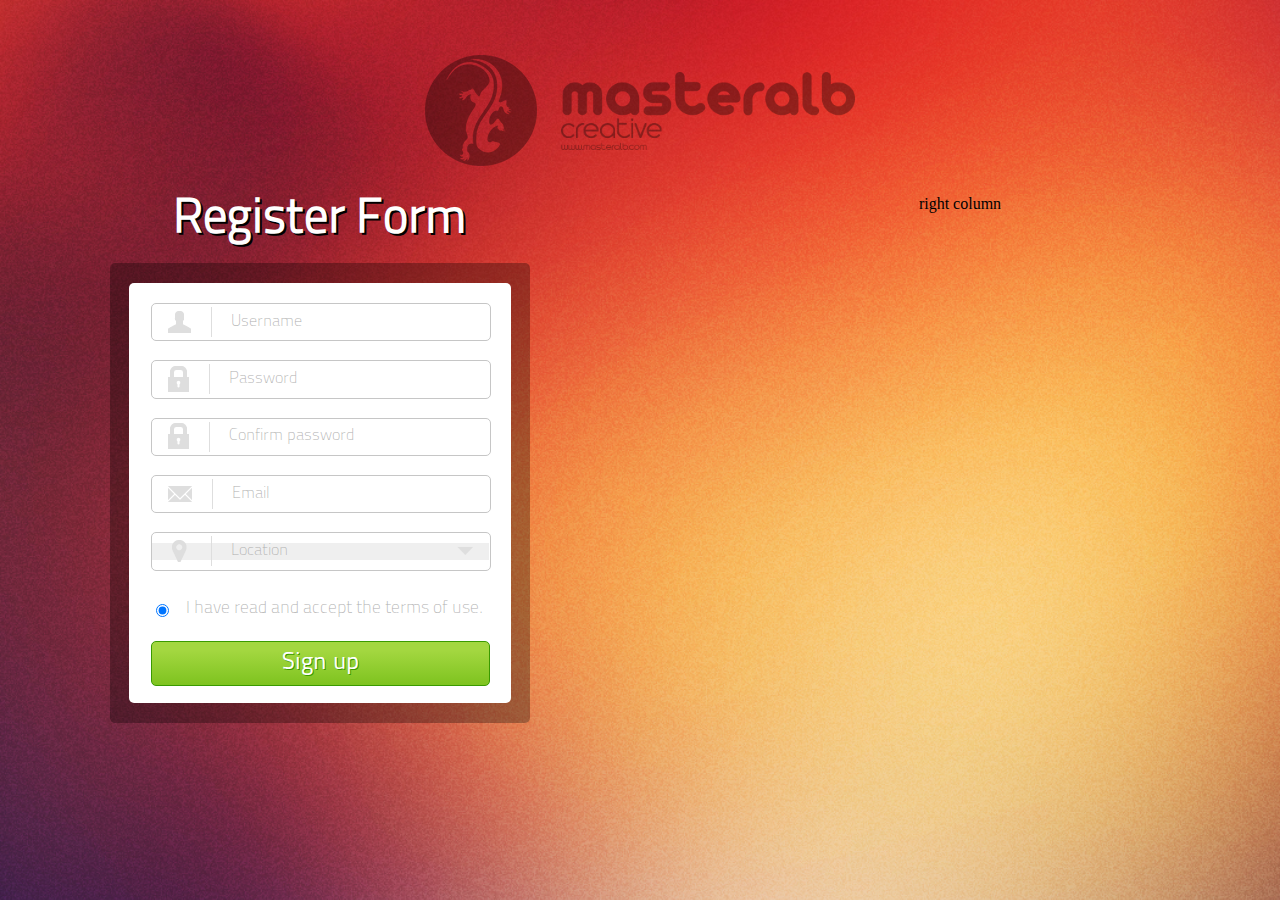
==== challenge01/index.html @ 2006bdfe "I delete unnecessary styles fo btn-green and add html code for terms btn" ====
<!DOCTYPE html>
<html lang="pl">
    <head>
        <meta charset="utf-8">
        <meta http-equiv="X-UA-Compatible" content="IE=edge">
        <title>Weekly Webdev Challenge nr 1</title>
        <meta name="description" content="Weekly Webdev Challenge nr 1">
        <meta name="viewport" content="width=device-width, initial-scale=1">
        <link rel="stylesheet" href="./css/style.css">
    </head>
    <body>
        <div class="wrapper">
            <header class="header">
                <figure>
                    <img class="header__company-logo" src="./img/company-logo.png">
                </figure>
                <figure>
                    <img class="header__company-name" src="./img/company-name.png">
                </figure>
            </header>
            <main class="main">
                <article class="main__content">
                    <div class="main__content__left">
                        <section class="register__form">
                            <header class="form__title register__form__title">
                                <h2>Register Form</h2>
                            </header>
                            <div class="register__form__container">
                                <div class="register__form__container__bg"></div>
                                <form action="" method="get" class="register__form__container__form">
                                    <div class="form__section">
                                        <input class="form__section__input" id="user__name" type="text" name="reg__user__name" required>
                                        <label class="form__section__label" for="user__name">
                                          <img class="form__section__label__icon" src="./img/glyphicons_003_user.png"> 
                                          <span class="form__section__vertical-label"></span> 
                                          <span class="form__section__placeholder">Username</span>
                                        </label>
                                    </div>
                                    <div class="form__section">
                                        <input class="form__section__input" id="reg__user__password" type="password" name="reg__user__password" minlength="8" required>
                                        <label class="form__section__label" for="reg__user__password">
                                          <img class="form__section__label__icon" src="./img/glyphicons_203_lock.png"> 
                                          <span class="form__section__vertical-label"></span> 
                                          <span class="form__section__placeholder">Password</span>
                                        </label>
                                    </div>
                                    <div class="form__section">
                                        <input class="form__section__input" id="reg__confirm__user__password" type="password" name="reg__confirm__user__password" minlength="8" required>
                                        <label class="form__section__label" for="reg__confirm__user__password">
                                          <img class="form__section__label__icon" src="./img/glyphicons_203_lock.png"> 
                                          <span class="form__section__vertical-label"></span> 
                                          <span class="form__section__placeholder">Confirm password</span>
                                        </label>
                                    </div>
                                    <div class="form__section">
                                        <input class="form__section__input" id="reg__email" type="email" name="reg__email">
                                        <label class="form__section__label" for="reg__email">
                                          <img class="form__section__label__icon" src="./img/glyphicons_010_envelope.png"> 
                                          <span class="form__section__vertical-label"></span> 
                                          <span class="form__section__placeholder">Email</span>
                                        </label>
                                    </div>
                                    <div class="form__section form__section__select">
                                        <select id="location-select" class="form__section__input form__section__content__input--select">
                                            <option value=""></option>
                                            <option value="location01">Location 01</option>
                                            <option value="location02">Location 02</option>
                                            <option value="location03">Location 03</option>
                                        </select>
                                        <!-- <input class="form__section__input" id="reg__location" type="password" name="reg__location" minlength="8" required> -->
                                        <label class="form__section__label" for="reg__location">
                                          <img class="form__section__label__icon" src="./img/glyphicons_242_google_maps.png"> 
                                          <span class="form__section__vertical-label"></span> 
                                          <span class="form__section__placeholder">Location</span>
                                        </label>
                                    </div>
                                    <div class="form__section form__section__terms">
                                        <input type="radio" id="terms" name="terms" value="terms"
                                               checked>
                                        <label for="terms">I have read and accept the terms of use.</label>
                                    </div>
                                    <button class="form__btn--green">Sign up</button>
                                </form>
                            </div>
                        </section>
                    </div>
                    <div class="main__content__right">right column</div>
                </article>
            </main>
        </div>
        <script src="./js/script.js" async defer></script>
    </body>
</html>
---- challenge01/css/style.css ----
@font-face {
  font-family: "TitilliumText22L-Regular";
  font-style: normal;
  font-weight: normal;
  src: url("./../font/TitilliumText22L003.woff") format("woff");
}

@font-face {
  font-family: "TitilliumText22L-XBold";
  font-style: normal;
  font-weight: normal;
  src: url("./../font/TitilliumText22L006.woff") format("woff");
}

@font-face {
  font-family: "TitilliumText22L-Thin";
  font-style: normal;
  font-weight: normal;
  src: url("./../font/TitilliumText22L001.woff") format("woff");
}

@font-face {
  font-family: "TitilliumText22L-Light";
  font-style: normal;
  font-weight: normal;
  src: url("./../font/TitilliumText22L002.woff") format("woff");
}

@font-face {
  font-family: "TitilliumText22L-Medium";
  font-style: normal;
  font-weight: normal;
  src: url("./../font/TitilliumText22L004.woff") format("woff");
}

@font-face {
  font-family: "TitilliumText22L-Bold";
  font-style: normal;
  font-weight: normal;
  src: url("./../font/TitilliumText22L005.woff") format("woff");
}

:root {
  --primary-color: #afafaf;
  --secondary-color: #dedede;
  --third-color: #c6c6c6;
}

html,
body,
figure,
header,
h2 {
  margin: 0;
  padding: 0;
}
body {
  background-image: url("../img/background.jpg");
  background-size: cover;
}

.form__btn--green {
  width: 339px;
  height: 48px;
  margin: 14px 0 17px;
  color: #ffffff;
  background: linear-gradient(0deg, rgba(126,195,31,1) 0%, rgba(163,215,64,1) 80%);
  border: 1px solid #3a9a00;
  border-radius: 5px;
  font-family: "TitilliumText22L-Regular";
  font-size: 24px;
  text-shadow: 1px 1px #3a9a00;
  cursor: pointer;
}
.form__section__terms label{
  font-family: "TitilliumText22L-Thin";
  font-size: 17.34px;
  padding-left: 14px;
}
.wrapper {
  box-sizing: border-box;
  width: 100%;
  min-height: 100vh;
}
.header {
  display: flex;
  justify-content: center;
  align-items: center;
  width: 100%;
  padding-top: 55px;
}
.header__company-logo,
.header__company-name {
  opacity: 0.35;
  max-width: 100%;
}
.header__company-logo {
  margin-right: 24px;
  max-height: 111px;
}
.header__company-name {
  max-height: 78px;
}
.main {
  margin-top: 25px;
}
.form__title {
  display: flex;
  justify-content: center;
  font-family: "TitilliumText22L-Light";
  font-size: 32px;
  color: #ffffff;
  text-shadow: 2px 2px #000000;
  margin-bottom: 18px;
}
.register__form__container {
  position: relative;
  display: flex;
  justify-content: center;
  align-items: center;
  box-sizing: border-box;
  width: 420px;
  height: 460px;
}
.register__form__container__bg {
  background-color: #000000;
  width: 100%;
  height: 100%;
  border-radius: 5px;
  opacity: 0.3;
  z-index: 0;
}
.register__form__container__form {
  position: absolute;
  display: flex;
  flex-direction: column;
  justify-content: flex-start;
  align-items: center;
  background-color: #ffffff;
  width: 382px;
  height: 420px;
  border-radius: 5px;
  z-index: 1;
}
.form__section {
  box-sizing: border-box;
  position: relative;
  display: flex;
  align-items: center;
  width: 338px;
  height: 39px;
  border-radius: 5px;
  color: var(--primary-color);
  margin-top: 21px;
}
.form__section__input {
  box-sizing: border-box;
  position: absolute;
  width: 100%;
  height: auto;
  padding-left: 80px;
  border: none;
  outline: none;
}
.form__section__label__icon {
  padding: 8px 20px 9px 16px;
}
.form__section__vertical-label {
  width: 1px;
  height: 30px;
  background-color: var(--secondary-color);
}
.form__section__label {
  width: 100%;
  height: 100%;
  position: absolute;
  display: flex;
  align-items: center;
  border: 1px solid var(--third-color);
  border-radius: 5px;
  pointer-events: none;
  transition-duration: 300ms;
  color: grey;
}
.form__section__placeholder {
  font-size: 16px;
  font-family: "TitilliumText22L-Thin";
  padding-left: 19px;
  color: #afafaf;
  transition-duration: 300ms;
}
.form__section__input:focus
  + .form__section__label
  > .form__section__placeholder {
  opacity: 0;
}
.form__section__input:focus + .form__section__label {
  border: 1px solid #afafaf;
  box-shadow: 0px 0px 5px 2px var(--primary-color);
}
.form__section__content__input--select {
  -webkit-appearance: none;
  -moz-appearance: none;
  appearance: none;
  background-image: url('./../img/location_arrow_down.png');
  background-repeat: no-repeat;
  background-position: 306px center;
  color: var(--primary-color);
  font-size: 16px;
}

@media (min-width: 1024px) {
  .main__content {
    display: flex;
  }
  .main__content__left,
  .main__content__right {
    display: flex;
    justify-content: center;
    width: 50%;
  }
}
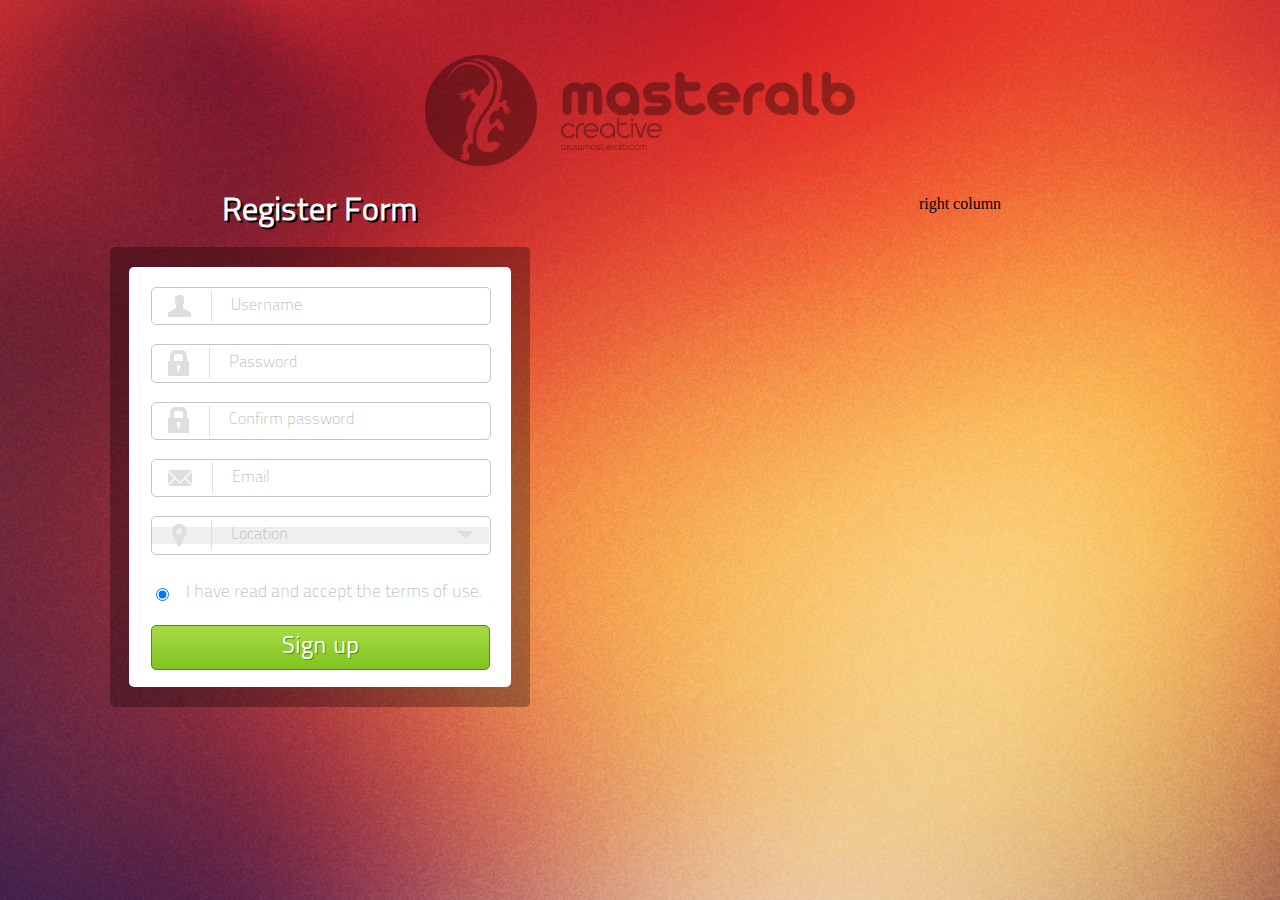
==== commit e2af792c: "Default width of form was added to better display on small screens" ====
--- a/challenge01/index.html
+++ b/challenge01/index.html
@@ -21,7 +21,7 @@
             <main class="main">
                 <article class="main__content">
                     <div class="main__content__left">
-                        <section class="register__form">
+                        <section class="form register__form">
                             <header class="form__title register__form__title">
                                 <h2>Register Form</h2>
                             </header>
--- a/challenge01/css/style.css
+++ b/challenge01/css/style.css
@@ -104,7 +104,10 @@
 .main {
   margin-top: 25px;
 }
-.form__title {
+.form{
+  max-width: 420px;
+}
+.form__title > h2 {
   display: flex;
   justify-content: center;
   font-family: "TitilliumText22L-Light";
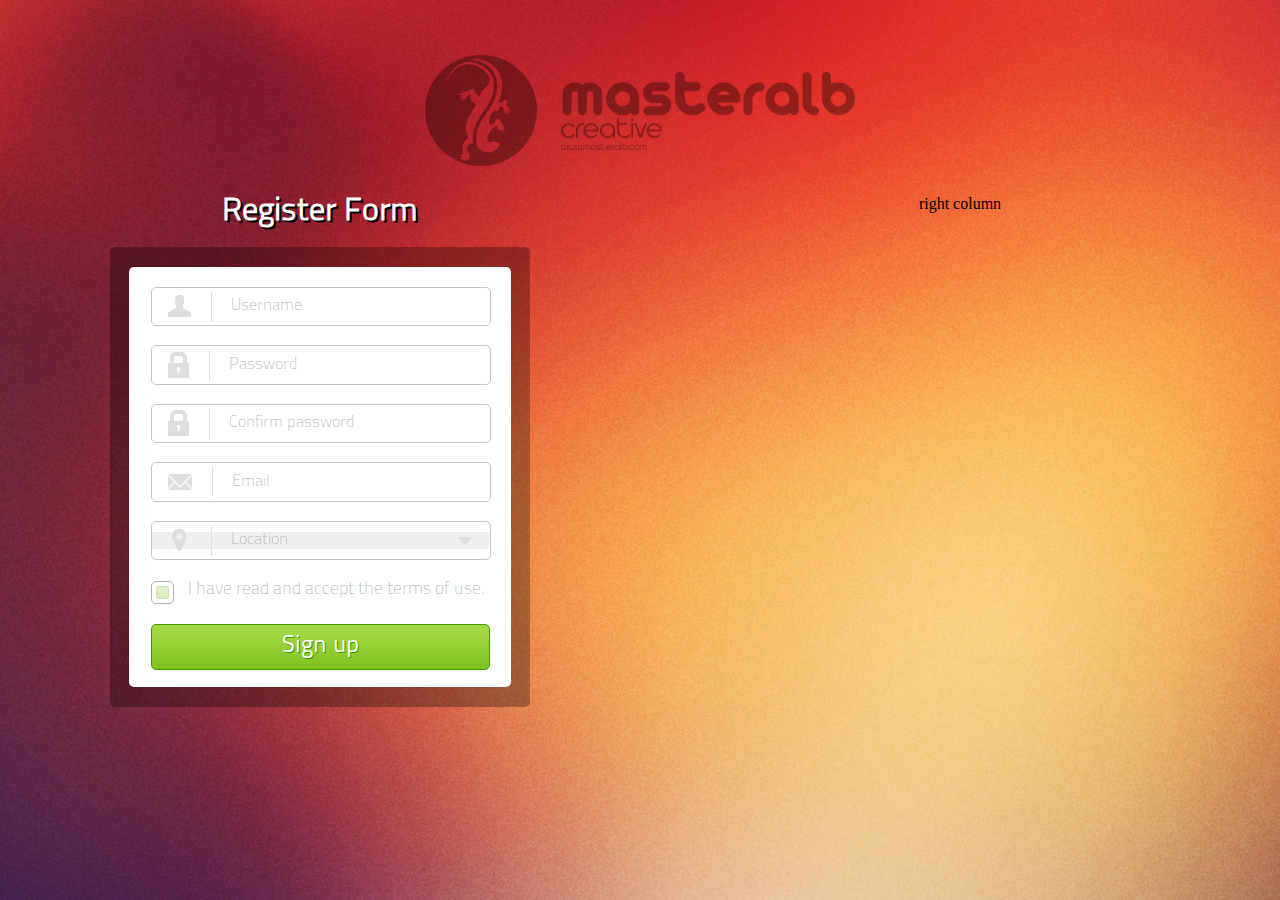
==== commit dfb670f5: "Terms div was properly styled with custom button to check" ====
--- a/challenge01/index.html
+++ b/challenge01/index.html
@@ -75,9 +75,8 @@
                                         </label>
                                     </div>
                                     <div class="form__section form__section__terms">
-                                        <input type="radio" id="terms" name="terms" value="terms"
-                                               checked>
-                                        <label for="terms">I have read and accept the terms of use.</label>
+                                        <input type="checkbox" id="terms" name="terms" value="terms">
+                                        <label for="terms"><span class="border"><span class="thick"></span></span> I have read and accept the terms of use.</label>
                                     </div>
                                     <button class="form__btn--green">Sign up</button>
                                 </form>
--- a/challenge01/css/style.css
+++ b/challenge01/css/style.css
@@ -62,9 +62,13 @@
 .form__btn--green {
   width: 339px;
   height: 48px;
-  margin: 14px 0 17px;
+  margin: 12px 0 17px;
   color: #ffffff;
-  background: linear-gradient(0deg, rgba(126,195,31,1) 0%, rgba(163,215,64,1) 80%);
+  background: linear-gradient(
+    0deg,
+    rgba(126, 195, 31, 1) 0%,
+    rgba(163, 215, 64, 1) 80%
+  );
   border: 1px solid #3a9a00;
   border-radius: 5px;
   font-family: "TitilliumText22L-Regular";
@@ -72,10 +76,46 @@
   text-shadow: 1px 1px #3a9a00;
   cursor: pointer;
 }
-.form__section__terms label{
+.form__section__terms label {
+  position: relative;
   font-family: "TitilliumText22L-Thin";
   font-size: 17.34px;
-  padding-left: 14px;
+}
+input[type="checkbox"] {
+  position: absolute;
+  opacity: 0;
+}
+input[type="checkbox"] + label {
+  position: absolute;
+  display: flex;
+}
+.border {
+  box-sizing: border-box;
+  display: flex;
+  justify-content: center;
+  align-items: center;
+  width: 23px;
+  height: 23px;
+  border: 1px solid var(--primary-color);
+  border-radius: 5px;
+  margin-right: 14px;
+}
+.thick {
+  box-sizing: border-box;
+  width: 13px;
+  height: 13px;
+  background: linear-gradient(
+    0deg,
+    rgba(126, 195, 31, 1) 0%,
+    rgba(163, 215, 64, 1) 80%
+  );
+  border: 1px solid #3a9a00;
+  border-radius: 2.5px;
+  opacity: 0.3;
+  transition-duration: 0.2s;
+}
+input[type="checkbox"]:checked + label > .border > .thick {
+  opacity: 1;
 }
 .wrapper {
   box-sizing: border-box;
@@ -104,7 +144,7 @@
 .main {
   margin-top: 25px;
 }
-.form{
+.form {
   max-width: 420px;
 }
 .form__title > h2 {
@@ -155,6 +195,9 @@
   border-radius: 5px;
   color: var(--primary-color);
   margin-top: 21px;
+}
+.form__section__terms {
+  margin: 15px 0 0;
 }
 .form__section__input {
   box-sizing: border-box;
@@ -205,7 +248,7 @@
   -webkit-appearance: none;
   -moz-appearance: none;
   appearance: none;
-  background-image: url('./../img/location_arrow_down.png');
+  background-image: url("./../img/location_arrow_down.png");
   background-repeat: no-repeat;
   background-position: 306px center;
   color: var(--primary-color);
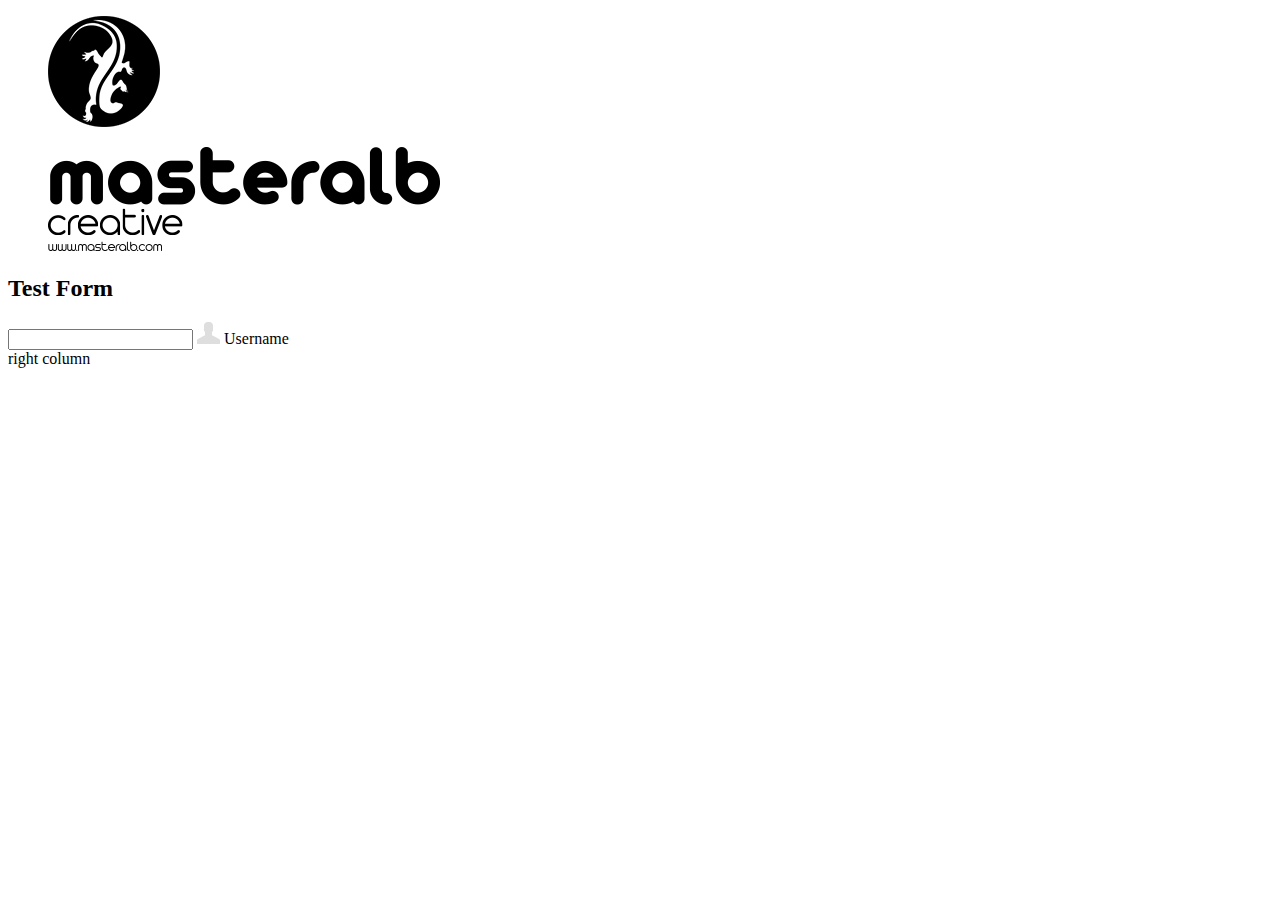
==== commit 950a80c5: "I`m started to rewrite code from scratch because site has problems with rwd" ====
--- a/challenge01/index.html
+++ b/challenge01/index.html
@@ -1,12 +1,16 @@
 <!DOCTYPE html>
-<html lang="pl">
+<!--[if lt IE 7]>      <html class="no-js lt-ie9 lt-ie8 lt-ie7"> <![endif]-->
+<!--[if IE 7]>         <html class="no-js lt-ie9 lt-ie8"> <![endif]-->
+<!--[if IE 8]>         <html class="no-js lt-ie9"> <![endif]-->
+<!--[if gt IE 8]><!--> 
+<html class="no-js" lang="pl"> <!--<![endif]-->
     <head>
         <meta charset="utf-8">
         <meta http-equiv="X-UA-Compatible" content="IE=edge">
         <title>Weekly Webdev Challenge nr 1</title>
         <meta name="description" content="Weekly Webdev Challenge nr 1">
         <meta name="viewport" content="width=device-width, initial-scale=1">
-        <link rel="stylesheet" href="./css/style.css">
+        <!-- <link rel="stylesheet" href="./css/style.css"> -->
     </head>
     <body>
         <div class="wrapper">
@@ -21,7 +25,29 @@
             <main class="main">
                 <article class="main__content">
                     <div class="main__content__left">
-                        <section class="form register__form">
+                        <section class="form2">
+                            <div class="test__form">
+                                <header class="form__title">
+                                    <h2>Test Form</h2>
+                                </header>
+                                <div class="test__form__container">
+                                    <div class="test__form__container__bg"></div>
+                                    <form action="" method="get" class="test__form__container__form">
+                                        <div class="test__form__section">
+                                            <input class="test__form__section__input" id="user__name" type="text" name="reg__user__name" required>
+                                            <label class="test__form__section__label" for="user__name">
+                                            <img class="test__form__section__label__icon" src="./img/glyphicons_003_user.png"> 
+                                            <span class="test__form__section__vertical-label"></span> 
+                                            <span class="test__form__section__placeholder">Username</span>
+                                            </label>
+                                        </div>
+                                    </form>
+                                </div>
+                            </div>   
+                        </section>
+                        
+
+                        <!-- <section class="form register__form">
                             <header class="form__title register__form__title">
                                 <h2>Register Form</h2>
                             </header>
@@ -67,7 +93,7 @@
                                             <option value="location02">Location 02</option>
                                             <option value="location03">Location 03</option>
                                         </select>
-                                        <!-- <input class="form__section__input" id="reg__location" type="password" name="reg__location" minlength="8" required> -->
+                                        
                                         <label class="form__section__label" for="reg__location">
                                           <img class="form__section__label__icon" src="./img/glyphicons_242_google_maps.png"> 
                                           <span class="form__section__vertical-label"></span> 
@@ -81,7 +107,7 @@
                                     <button class="form__btn--green">Sign up</button>
                                 </form>
                             </div>
-                        </section>
+                        </section> -->
                     </div>
                     <div class="main__content__right">right column</div>
                 </article>
--- a/challenge01/css/style.css
+++ b/challenge01/css/style.css
@@ -46,7 +46,9 @@
   --third-color: #c6c6c6;
 }
 
-html,
+html{
+  width: 100%;
+}
 body,
 figure,
 header,
@@ -59,6 +61,15 @@
   background-size: cover;
 }
 
+input:-webkit-autofill,
+input:-webkit-autofill:hover,
+input:-webkit-autofill:focus,
+input:-webkit-autofill:active {
+  -webkit-box-shadow: 0 0 0 30px white inset !important;
+}
+input:-webkit-autofill {
+  -webkit-text-fill-color: var(--primary-color) !important;
+}
 .form__btn--green {
   width: 339px;
   height: 48px;
@@ -76,6 +87,7 @@
   text-shadow: 1px 1px #3a9a00;
   cursor: pointer;
 }
+
 .form__section__terms label {
   position: relative;
   font-family: "TitilliumText22L-Thin";
@@ -143,7 +155,25 @@
 }
 .main {
   margin-top: 25px;
-}
+  
+}
+.main__content {
+  display: flex;
+  flex-direction: column;
+}
+
+
+
+/* Start - test form */
+
+
+
+
+
+
+/* End - test form */
+
+
 .form {
   max-width: 420px;
 }
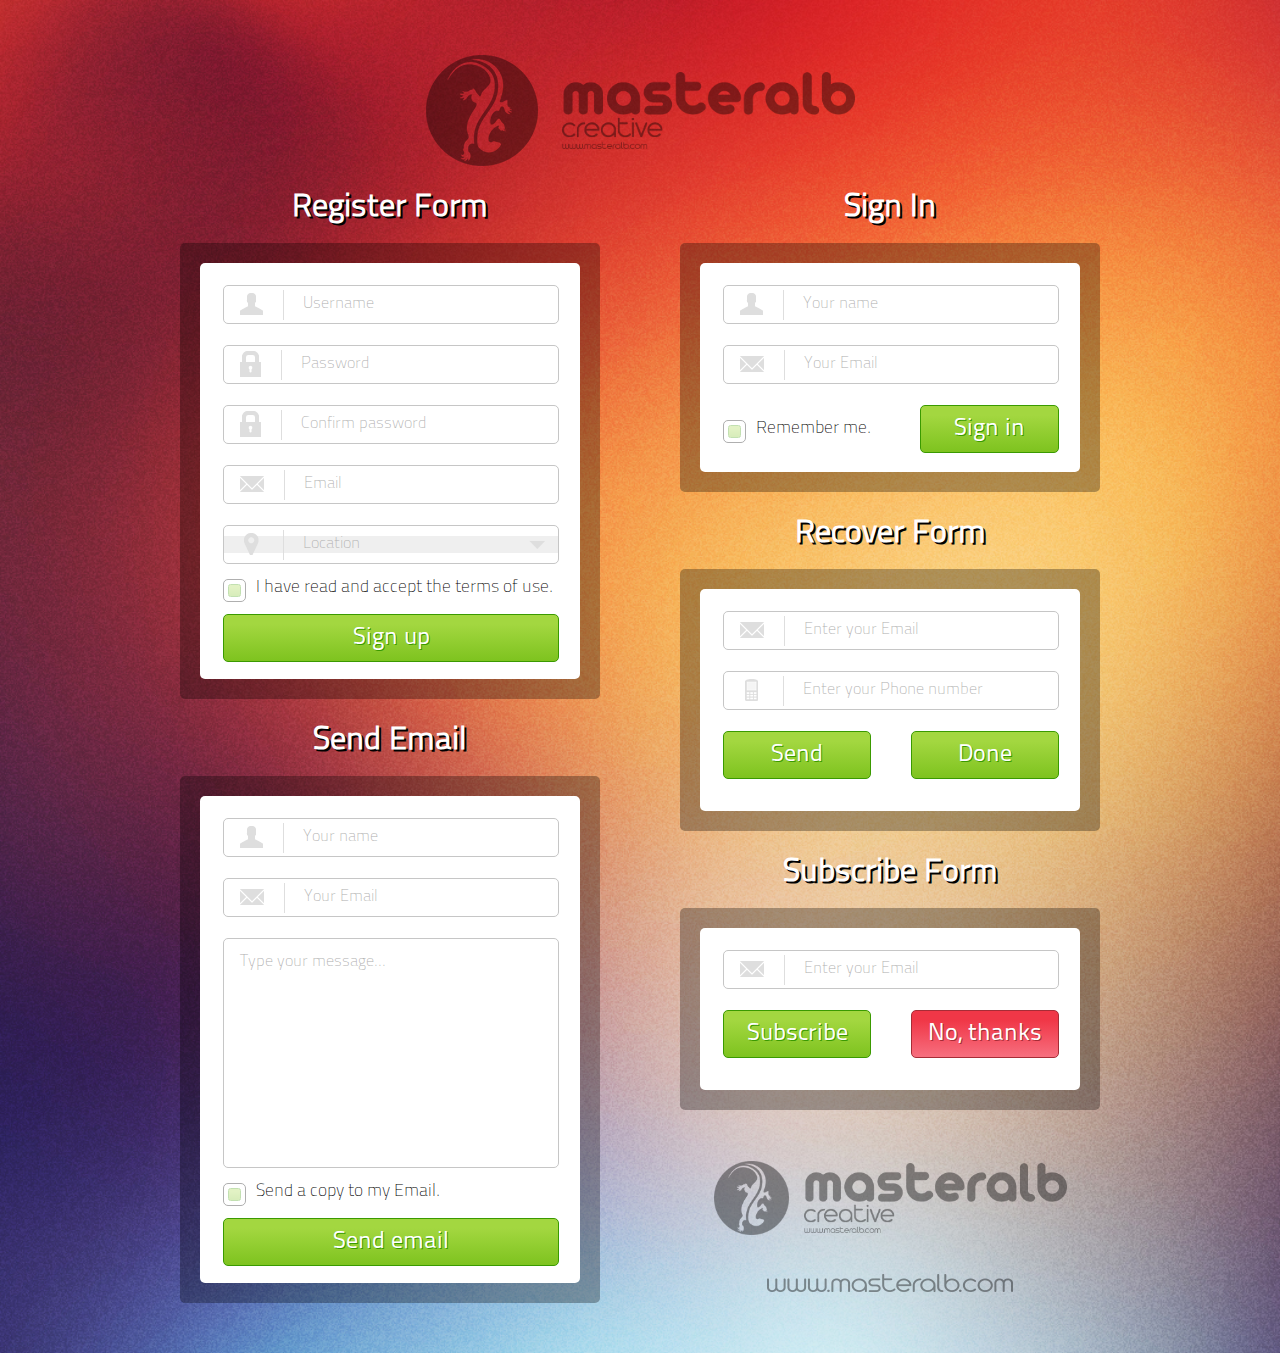
==== commit d37e4e5e: "Code was removed from duplicates to the main fils" ====
--- a/challenge01/index.html
+++ b/challenge01/index.html
@@ -3,116 +3,259 @@
 <!--[if IE 7]>         <html class="no-js lt-ie9 lt-ie8"> <![endif]-->
 <!--[if IE 8]>         <html class="no-js lt-ie9"> <![endif]-->
 <!--[if gt IE 8]><!--> 
-<html class="no-js" lang="pl"> <!--<![endif]-->
+<html class="no-js" lang="pl"> 
+<!--<![endif]-->
     <head>
         <meta charset="utf-8">
         <meta http-equiv="X-UA-Compatible" content="IE=edge">
         <title>Weekly Webdev Challenge nr 1</title>
-        <meta name="description" content="Weekly Webdev Challenge nr 1">
-        <meta name="viewport" content="width=device-width, initial-scale=1">
-        <!-- <link rel="stylesheet" href="./css/style.css"> -->
+        <meta name="description" content="">
+        <meta name="viewport" content="width=device-width, initial-scale=1.0">
+        <link rel="stylesheet" href="./css/style.css">
     </head>
     <body>
+        <!--[if lt IE 7]>
+            <p class="browsehappy">You are using an <strong>outdated</strong> browser. Please <a href="#">upgrade your browser</a> to improve your experience.</p>
+        <![endif]-->
         <div class="wrapper">
             <header class="header">
-                <figure>
-                    <img class="header__company-logo" src="./img/company-logo.png">
-                </figure>
-                <figure>
-                    <img class="header__company-name" src="./img/company-name.png">
-                </figure>
+                <picture class="header__company">
+                    <img class="header__company__logo" src="./img/company-logo.png">
+                    <img class="header__company__name" src="./img/company-name.png">
+                </picture>
             </header>
             <main class="main">
-                <article class="main__content">
+                <div class="main__content">
                     <div class="main__content__left">
-                        <section class="form2">
-                            <div class="test__form">
-                                <header class="form__title">
-                                    <h2>Test Form</h2>
-                                </header>
-                                <div class="test__form__container">
-                                    <div class="test__form__container__bg"></div>
-                                    <form action="" method="get" class="test__form__container__form">
-                                        <div class="test__form__section">
-                                            <input class="test__form__section__input" id="user__name" type="text" name="reg__user__name" required>
-                                            <label class="test__form__section__label" for="user__name">
-                                            <img class="test__form__section__label__icon" src="./img/glyphicons_003_user.png"> 
-                                            <span class="test__form__section__vertical-label"></span> 
-                                            <span class="test__form__section__placeholder">Username</span>
-                                            </label>
-                                        </div>
-                                    </form>
-                                </div>
-                            </div>   
+                        <!-- left column -->
+
+                        <!-- Register form -->
+                        <section class="form__section register___form">
+                            <header class="form__title">
+                                <h2>Register Form</h2>
+                            </header>
+                            <div class="form__container">
+                                <div class="form__container__content">
+                                    <form action="" method="get" class="form">
+                                        <div class="form__item">
+                                            <input class="form__item__input" id="user__name" type="text" name="reg__user__name" required>
+                                            <label class="form__item__label" for="user__name">
+                                                <img class="form__item__label__icon" src="./img/glyphicons_003_user.png"> 
+                                                <span class="form__item__vertical-label"></span> 
+                                                <span class="form__item__placeholder">Username</span>
+                                            </label>
+                                        </div>
+                                        <div class="form__item">
+                                            <input class="form__item__input" id="reg__user__password" type="password" name="reg__user__password" minlength="8" required>
+                                            <label class="form__item__label" for="reg__user__password">
+                                              <img class="form__item__label__icon" src="./img/glyphicons_203_lock.png"> 
+                                              <span class="form__item__vertical-label"></span> 
+                                              <span class="form__item__placeholder">Password</span>
+                                            </label>
+                                        </div>
+                                        <div class="form__item">
+                                            <input class="form__item__input" id="reg__confirm__user__password" type="password" name="reg__confirm__user__password" minlength="8" required>
+                                            <label class="form__item__label" for="reg__confirm__user__password">
+                                              <img class="form__item__label__icon" src="./img/glyphicons_203_lock.png"> 
+                                              <span class="form__item__vertical-label"></span> 
+                                              <span class="form__item__placeholder">Confirm password</span>
+                                            </label>
+                                        </div>
+                                        <div class="form__item">
+                                            <input class="form__item__input" id="reg__email" type="email" name="reg__email">
+                                            <label class="form__item__label" for="reg__email">
+                                              <img class="form__item__label__icon" src="./img/glyphicons_010_envelope.png"> 
+                                              <span class="form__item__vertical-label"></span> 
+                                              <span class="form__item__placeholder">Email</span>
+                                            </label>
+                                        </div>
+                                        <div class="form__item form__item__select">
+                                            <select id="location-select" class="form__item__input form__input__content__input--select">
+                                                <option value=""></option>
+                                                <option value="location01">Location 01</option>
+                                                <option value="location02">Location 02</option>
+                                                <option value="location03">Location 03</option>
+                                            </select>
+                                            
+                                            <label class="form__item__label" for="reg__location">
+                                              <img class="form__item__label__icon" src="./img/glyphicons_242_google_maps.png"> 
+                                              <span class="form__item__vertical-label"></span> 
+                                              <span class="form__item__placeholder">Location</span>
+                                            </label>
+                                        </div>
+                                        <div class="form__item__terms">
+                                            <input type="checkbox" id="terms" name="terms" value="terms">
+                                            <label for="terms"><span class="terms__border"><span class="terms__thick"></span></span> I have read and accept the terms of use.</label>
+                                        </div>
+                                        <button id="Register__Button" class="form__btn--green">Sign up</button>
+                                    </form>
+                                </div>
+                                <div class="form__container__bg"></div>
+                            </div>
+                        </section>   
+                        <!-- Send Email form -->
+                        <section class="form__section send-email___form">
+                            <header class="form__title">
+                                <h2>Send Email</h2>
+                            </header>
+                            <div class="form__container">
+                                <div class="form__container__content">
+                                    <form action="" method="get" class="form">
+                                        <div class="form__item">
+                                            <input class="form__item__input" id="send__user__name" type="text" name="reg__user__name" required>
+                                            <label class="form__item__label" for="send__user__name">
+                                                <img class="form__item__label__icon" src="./img/glyphicons_003_user.png"> 
+                                                <span class="form__item__vertical-label"></span> 
+                                                <span class="form__item__placeholder">Your name</span>
+                                            </label>
+                                        </div>
+                                        <div class="form__item">
+                                            <input class="form__item__input" id="send__email" type="email" name="send__email">
+                                            <label class="form__item__label" for="send__email">
+                                              <img class="form__item__label__icon" src="./img/glyphicons_010_envelope.png"> 
+                                              <span class="form__item__vertical-label"></span> 
+                                              <span class="form__item__placeholder">Your Email</span>
+                                            </label>
+                                        </div>
+                                        <div class="form__item form__item__textarea">
+                                            <textarea class="form__item__input form__item__textarea__input" id="textarea" ></textarea>
+                                            <label class="form__item__label form__item__label--textarea" for="textarea"><span class="form__item__placeholder">Type your message...</span></label>
+                                        </div>
+                                        <div class="form__item__terms">
+                                            <input type="checkbox" id="send__terms" name="send__terms" value="terms">
+                                            <label for="send__terms"><span class="terms__border"><span class="terms__thick"></span></span> Send a copy to my Email.</label>
+                                        </div>
+                                        <button id="Send__Button" class="form__btn--green form__btn__send-email">Send email</button>
+                                    </form>
+                                </div>
+                                <div class="form__container__bg"></div>
+                            </div>
+                        </section>   
+                    </div>
+                    <div class="main__content__right">
+                        <!-- right colum test! -->
+
+                        <!-- Sign In  -->
+                        <section class="form__section sign-in___form">
+                            <header class="form__title">
+                                <h2>Sign In</h2>
+                            </header>
+                            <div class="form__container">
+                                <div class="form__container__content">
+                                    <form action="" method="get" class="form">
+                                        <div class="form__item">
+                                            <input class="form__item__input" id="sign-in__name" type="text" name="sign-in__name" required>
+                                            <label class="form__item__label" for="sign-in__name">
+                                                <img class="form__item__label__icon" src="./img/glyphicons_003_user.png"> 
+                                                <span class="form__item__vertical-label"></span> 
+                                                <span class="form__item__placeholder">Your name</span>
+                                            </label>
+                                        </div>
+                                        <div class="form__item">
+                                            <input class="form__item__input" id="sign-in__email" type="email" name="sign-in__email">
+                                            <label class="form__item__label" for="sign-in__email">
+                                              <img class="form__item__label__icon" src="./img/glyphicons_010_envelope.png"> 
+                                              <span class="form__item__vertical-label"></span> 
+                                              <span class="form__item__placeholder">Your Email</span>
+                                            </label>
+                                        </div>
+                                        <div class="form__item__terms-and-btn">
+                                            <div class="form__item__terms">
+                                                <input type="checkbox" id="sign-in__terms" name="sign-in__terms" value="terms">
+                                                <label for="sign-in__terms"><span class="terms__border"><span class="terms__thick"></span></span> Remember me.</label>
+                                            </div>
+                                            <button id="Button__sign-in" class="form__btn--green form__btn__sign-in">Sign in</button>
+                                        </div>
+                                    </form>
+                                </div>
+                                <div class="form__container__bg"></div>
+                            </div>
+                        </section>   
+
+                        <!-- Recover form -->
+                        <section class="form__section recover___form">
+                            <header class="form__title">
+                                <h2>Recover Form</h2>
+                            </header>
+                            <div class="form__container">
+                                <div class="form__container__content">
+                                    <form action="" method="get" class="form">
+                                        <div class="form__item">
+                                            <input class="form__item__input" id="recover_email" type="email" name="recover_email">
+                                            <label class="form__item__label" for="recover_email">
+                                                <img class="form__item__label__icon" src="./img/glyphicons_010_envelope.png"> 
+                                                <span class="form__item__vertical-label"></span> 
+                                                <span class="form__item__placeholder">Enter your Email</span>
+                                            </label>
+                                        </div>
+                                        <div class="form__item">
+                                            <input class="form__item__input" id="recover__phone-number" type="email" name="recover__phone-number">
+                                            <label class="form__item__label" for="recover__phone-number">
+                                              <img class="form__item__label__icon" src="./img/glyphicons_139_phone.png"> 
+                                              <span class="form__item__vertical-label"></span> 
+                                              <span class="form__item__placeholder">Enter your Phone number</span>
+                                            </label>
+                                        </div>
+                                        <div class="form__item__terms-and-btn">
+                                            <button id="Button__recover--send" class="form__btn--green form__btn__send">Send</button>
+                                            <button id="Button__recover--done" class="form__btn--green form__btn__done">Done</button>
+                                        </div>
+                                    </form>
+                                </div>
+                                <div class="form__container__bg"></div>
+                            </div>
                         </section>
-                        
-
-                        <!-- <section class="form register__form">
-                            <header class="form__title register__form__title">
-                                <h2>Register Form</h2>
-                            </header>
-                            <div class="register__form__container">
-                                <div class="register__form__container__bg"></div>
-                                <form action="" method="get" class="register__form__container__form">
-                                    <div class="form__section">
-                                        <input class="form__section__input" id="user__name" type="text" name="reg__user__name" required>
-                                        <label class="form__section__label" for="user__name">
-                                          <img class="form__section__label__icon" src="./img/glyphicons_003_user.png"> 
-                                          <span class="form__section__vertical-label"></span> 
-                                          <span class="form__section__placeholder">Username</span>
-                                        </label>
+
+                        <!-- Subscribe form -->
+                        <section class="form__section recover___form">
+                            <header class="form__title">
+                                <h2>Subscribe Form</h2>
+                            </header>
+                            <div class="form__container">
+                                <div class="form__container__content">
+                                    <form action="" method="get" class="form">
+                                        <div class="form__item">
+                                            <input class="form__item__input" id="subscribe-form" type="email" name="subscribe-form">
+                                            <label class="form__item__label" for="subscribe-form">
+                                                <img class="form__item__label__icon" src="./img/glyphicons_010_envelope.png"> 
+                                                <span class="form__item__vertical-label"></span> 
+                                                <span class="form__item__placeholder">Enter your Email</span>
+                                            </label>
+                                        </div>
+                                        <div class="form__item__terms-and-btn">
+                                            <button id="Button__subscribe--subscribe" class="form__btn--green form__btn__subscribe">Subscribe</button>
+                                            <button id="Button__subscribe--no-thanks" class="form__btn--red form__btn__subscribe">No, thanks</button>
+                                        </div>
+                                    </form>
+                                </div>
+                                <div class="form__container__bg"></div>
+                            </div>
+                        </section>
+                        <!-- Bottom Logo -->
+                        <section class="bottom__logo">
+                                <div class="bottom__logo__content">
+                                    <div class="bottom__logo__image">
+                                        <picture>
+                                            <img src="./img/company-logo.png">
+                                        </picture>
                                     </div>
-                                    <div class="form__section">
-                                        <input class="form__section__input" id="reg__user__password" type="password" name="reg__user__password" minlength="8" required>
-                                        <label class="form__section__label" for="reg__user__password">
-                                          <img class="form__section__label__icon" src="./img/glyphicons_203_lock.png"> 
-                                          <span class="form__section__vertical-label"></span> 
-                                          <span class="form__section__placeholder">Password</span>
-                                        </label>
+                                    <div class="bottom__logo__name">
+                                        <picture>
+                                            <img src="./img/company-name.png">
+                                        </picture>
                                     </div>
-                                    <div class="form__section">
-                                        <input class="form__section__input" id="reg__confirm__user__password" type="password" name="reg__confirm__user__password" minlength="8" required>
-                                        <label class="form__section__label" for="reg__confirm__user__password">
-                                          <img class="form__section__label__icon" src="./img/glyphicons_203_lock.png"> 
-                                          <span class="form__section__vertical-label"></span> 
-                                          <span class="form__section__placeholder">Confirm password</span>
-                                        </label>
-                                    </div>
-                                    <div class="form__section">
-                                        <input class="form__section__input" id="reg__email" type="email" name="reg__email">
-                                        <label class="form__section__label" for="reg__email">
-                                          <img class="form__section__label__icon" src="./img/glyphicons_010_envelope.png"> 
-                                          <span class="form__section__vertical-label"></span> 
-                                          <span class="form__section__placeholder">Email</span>
-                                        </label>
-                                    </div>
-                                    <div class="form__section form__section__select">
-                                        <select id="location-select" class="form__section__input form__section__content__input--select">
-                                            <option value=""></option>
-                                            <option value="location01">Location 01</option>
-                                            <option value="location02">Location 02</option>
-                                            <option value="location03">Location 03</option>
-                                        </select>
-                                        
-                                        <label class="form__section__label" for="reg__location">
-                                          <img class="form__section__label__icon" src="./img/glyphicons_242_google_maps.png"> 
-                                          <span class="form__section__vertical-label"></span> 
-                                          <span class="form__section__placeholder">Location</span>
-                                        </label>
-                                    </div>
-                                    <div class="form__section form__section__terms">
-                                        <input type="checkbox" id="terms" name="terms" value="terms">
-                                        <label for="terms"><span class="border"><span class="thick"></span></span> I have read and accept the terms of use.</label>
-                                    </div>
-                                    <button class="form__btn--green">Sign up</button>
-                                </form>
-                            </div>
-                        </section> -->
+                                </div>
+                                <div class="bottom__logo__url">
+                                    <picture>
+                                        <img src="./img/company-url.png">
+                                    </picture>
+                                </div>
+                        </section>
                     </div>
-                    <div class="main__content__right">right column</div>
-                </article>
+                </div>
             </main>
         </div>
+        
         <script src="./js/script.js" async defer></script>
     </body>
 </html>--- a/challenge01/css/style.css
+++ b/challenge01/css/style.css
@@ -39,41 +39,39 @@
   font-weight: normal;
   src: url("./../font/TitilliumText22L005.woff") format("woff");
 }
-
 :root {
   --primary-color: #afafaf;
   --secondary-color: #dedede;
   --third-color: #c6c6c6;
 }
-
-html{
-  width: 100%;
-}
-body,
-figure,
-header,
-h2 {
+* {
   margin: 0;
   padding: 0;
-}
+  box-sizing: border-box;
+}
+
 body {
+  font-family: "TitilliumText22L-Regular";
   background-image: url("../img/background.jpg");
   background-size: cover;
 }
 
+/* This remove autocomplete bg color */
 input:-webkit-autofill,
 input:-webkit-autofill:hover,
 input:-webkit-autofill:focus,
 input:-webkit-autofill:active {
   -webkit-box-shadow: 0 0 0 30px white inset !important;
+  box-shadow: 0 0 0 30px white inset !important;
 }
 input:-webkit-autofill {
   -webkit-text-fill-color: var(--primary-color) !important;
 }
+
+/* Buttons */
 .form__btn--green {
-  width: 339px;
+  width: 100%;
   height: 48px;
-  margin: 12px 0 17px;
   color: #ffffff;
   background: linear-gradient(
     0deg,
@@ -87,32 +85,62 @@
   text-shadow: 1px 1px #3a9a00;
   cursor: pointer;
 }
-
-.form__section__terms label {
-  position: relative;
-  font-family: "TitilliumText22L-Thin";
-  font-size: 17.34px;
-}
+.form__btn--red {
+  width: 100%;
+  height: 48px;
+  color: #ffffff;
+  background: rgb(247, 111, 127);
+  background: linear-gradient(
+    0deg,
+    rgba(247, 111, 127, 1) 0%,
+    rgba(240, 55, 71, 1) 80%
+  );
+  border: 1px solid #a72c36;
+  border-radius: 5px;
+  font-family: "TitilliumText22L-Regular";
+  font-size: 24px;
+  text-shadow: 1px 1px #a72c36;
+  cursor: pointer;
+}
+.form__btn__sign-in {
+  /* width: 139px;  To jest na widok ponad 420px*/
+  width: 100%;
+}
+.form__btn__send-email {
+  width: 100%;
+}
+.form__btn__send,
+.form__btn__done,
+.form__btn__subscribe {
+  /* width: 45%; widok na 420px */
+}
+.form__btn__send,
+.form__btn__subscribe {
+  margin-bottom: 15px;
+}
+
+/* Inputs  and terms */
+
 input[type="checkbox"] {
   position: absolute;
   opacity: 0;
 }
 input[type="checkbox"] + label {
-  position: absolute;
-  display: flex;
-}
-.border {
-  box-sizing: border-box;
-  display: flex;
-  justify-content: center;
-  align-items: center;
-  width: 23px;
+  position: relative;
+  display: flex;
+}
+.terms__border {
+  box-sizing: border-box;
+  display: flex;
+  justify-content: center;
+  align-items: center;
+  width: 31px;
   height: 23px;
   border: 1px solid var(--primary-color);
   border-radius: 5px;
-  margin-right: 14px;
-}
-.thick {
+  margin-right: 10px;
+}
+.terms__thick {
   box-sizing: border-box;
   width: 13px;
   height: 13px;
@@ -126,56 +154,49 @@
   opacity: 0.3;
   transition-duration: 0.2s;
 }
-input[type="checkbox"]:checked + label > .border > .thick {
+input[type="checkbox"]:checked + label > .terms__border > .terms__thick {
   opacity: 1;
 }
+
 .wrapper {
-  box-sizing: border-box;
-  width: 100%;
-  min-height: 100vh;
+  display: flex;
+  flex-direction: column;
+  margin-bottom: 50px;
 }
 .header {
-  display: flex;
-  justify-content: center;
-  align-items: center;
-  width: 100%;
-  padding-top: 55px;
-}
-.header__company-logo,
-.header__company-name {
-  opacity: 0.35;
-  max-width: 100%;
-}
-.header__company-logo {
-  margin-right: 24px;
-  max-height: 111px;
-}
-.header__company-name {
-  max-height: 78px;
-}
-.main {
-  margin-top: 25px;
-  
+  width: 100%;
+  display: flex;
+  justify-content: center;
+  margin-top: 55px;
+}
+.header__company {
+  box-sizing: border-box;
+  width: 90%;
+  display: flex;
+  justify-content: center;
+  align-items: center;
+  opacity: 0.4;
+}
+.header__company__logo {
+  max-width: 30%;
+}
+.header__company__name {
+  max-width: 50%;
+  margin-left: 2.6%;
 }
 .main__content {
-  display: flex;
+  padding: 0 10px;
+  display: flex;
+  justify-content: center;
   flex-direction: column;
-}
-
-
-
-/* Start - test form */
-
-
-
-
-
-
-/* End - test form */
-
-
+  align-items: center;
+}
 .form {
-  max-width: 420px;
+  display: flex;
+  flex-direction: column;
+  justify-content: center;
+  /* align-items: center; */
+  padding: 22px 21px 17px 23px;
 }
 .form__title > h2 {
   display: flex;
@@ -184,52 +205,58 @@
   font-size: 32px;
   color: #ffffff;
   text-shadow: 2px 2px #000000;
-  margin-bottom: 18px;
-}
-.register__form__container {
-  position: relative;
-  display: flex;
-  justify-content: center;
-  align-items: center;
-  box-sizing: border-box;
-  width: 420px;
-  height: 460px;
-}
-.register__form__container__bg {
+  margin: 25px 0 18px;
+}
+.form__container {
+  position: relative;
+  display: flex;
+  justify-content: center;
+  align-items: center;
+  width: 100%;
+  min-height: 50px;
+  border-radius: 5px;
+}
+.form__container__content {
+  position: relative;
+  background-color: #ffffff;
+  border-radius: 5px;
+  width: 100%;
+  margin: 15px;
+  z-index: 1;
+}
+.form__container__bg {
+  position: absolute;
+  top: 0;
   background-color: #000000;
   width: 100%;
   height: 100%;
   border-radius: 5px;
   opacity: 0.3;
-  z-index: 0;
-}
-.register__form__container__form {
-  position: absolute;
-  display: flex;
-  flex-direction: column;
-  justify-content: flex-start;
-  align-items: center;
-  background-color: #ffffff;
-  width: 382px;
-  height: 420px;
-  border-radius: 5px;
-  z-index: 1;
-}
-.form__section {
-  box-sizing: border-box;
-  position: relative;
-  display: flex;
-  align-items: center;
-  width: 338px;
+}
+
+.form__item__terms label {
+  position: relative;
+  font-family: "TitilliumText22L-Thin";
+  font-size: 17.34px;
+}
+
+/* Single form item styles */
+.form__item {
+  box-sizing: border-box;
+  position: relative;
+  display: flex;
+  align-items: center;
+  max-width: 338px;
   height: 39px;
   border-radius: 5px;
   color: var(--primary-color);
-  margin-top: 21px;
-}
-.form__section__terms {
-  margin: 15px 0 0;
-}
-.form__section__input {
+  margin-bottom: 21px;
+}
+.form__item__select,
+.form__item__textarea {
+  margin-bottom: 0;
+}
+.form__item__input {
   box-sizing: border-box;
   position: absolute;
   width: 100%;
@@ -238,15 +265,15 @@
   border: none;
   outline: none;
 }
-.form__section__label__icon {
+.form__item__label__icon {
   padding: 8px 20px 9px 16px;
 }
-.form__section__vertical-label {
+.form__item__vertical-label {
   width: 1px;
   height: 30px;
   background-color: var(--secondary-color);
 }
-.form__section__label {
+.form__item__label {
   width: 100%;
   height: 100%;
   position: absolute;
@@ -258,23 +285,21 @@
   transition-duration: 300ms;
   color: grey;
 }
-.form__section__placeholder {
+.form__item__placeholder {
   font-size: 16px;
   font-family: "TitilliumText22L-Thin";
   padding-left: 19px;
   color: #afafaf;
   transition-duration: 300ms;
 }
-.form__section__input:focus
-  + .form__section__label
-  > .form__section__placeholder {
+.form__item__input:focus + .form__item__label > .form__item__placeholder {
   opacity: 0;
 }
-.form__section__input:focus + .form__section__label {
+.form__item__input:focus + .form__item__label {
   border: 1px solid #afafaf;
   box-shadow: 0px 0px 5px 2px var(--primary-color);
 }
-.form__section__content__input--select {
+.form__input__content__input--select {
   -webkit-appearance: none;
   -moz-appearance: none;
   appearance: none;
@@ -285,14 +310,172 @@
   font-size: 16px;
 }
 
+.form__item__terms-and-btn {
+  display: flex;
+  justify-content: space-between;
+  flex-direction: column;
+}
+.form__item__terms {
+  position: relative;
+  height: 100%;
+  margin: 15px 0 12px;
+}
+.form__item__terms label {
+  position: absolute;
+  font-family: "TitilliumText22L-Thin";
+  font-size: 17.34px;
+}
+
+.form__item__textarea {
+  min-height: 230px;
+}
+.form__item__textarea__input {
+  height: 100%;
+  padding: 15px 16px;
+  resize: none;
+  font-size: 16px;
+}
+.form__item__label--textarea {
+  align-items: flex-start;
+}
+.form__item__label--textarea > .form__item__placeholder {
+  padding: 15px 16px;
+}
+.form__item__textarea + label {
+  align-items: flex-start;
+  padding: 5px;
+  color: var(--primary-color);
+}
+.bottom__logo {
+  display: flex;
+  align-items: center;
+  flex-direction: column;
+  margin-top: 51px;
+  opacity: .4;
+}
+.bottom__logo__content {
+  width: 90%;
+  display: flex;
+  justify-content: center;
+  align-items: center;
+}
+.bottom__logo__image {
+  max-width: 75px;
+}
+.bottom__logo__name {
+  max-width: 263px;
+  margin-left: 15px;
+}
+.bottom__logo__url {
+  max-width: 246px;
+  max-height: 18px;
+  margin-top: 34px;
+}
+
+.bottom__logo__name img,
+.bottom__logo__image img,
+.bottom__logo__url img {
+  width: 100%;
+}
+
+
+
+.hidden > .form__item__placeholder {
+  opacity: 0;
+}
+
+/* Media Quereis */
+@media (min-width: 375px) {
+  .terms__border {
+    width: 27px;
+  }
+}
+
+@media (min-width: 425px) {
+  /* .form__btn__send,
+  .form__btn__done,
+  .form__btn__subscribe {
+    width: 45%;
+  } */
+  .form__item__terms-and-btn {
+    flex-direction: row;
+  }
+  .form__btn__sign-in {
+    width: 139px; 
+  }
+  .form__btn__send,
+  .form__btn__done,
+  .form__btn__subscribe {
+    width: 148px;
+  }
+  .terms__border {
+    width: 23px;
+    height: 23px;
+  }
+  .terms__thick {
+    width: 13px;
+    height: 13px;
+  }
+
+  .header {
+    max-width: 95%;
+  }
+  .form {
+    max-width: 420px;
+  }
+  .form__section {
+    width: 420px;
+  }
+  .form__container {
+    width: 100%;
+  }
+  .form__container__content {
+    max-width: 382px;
+    margin: 20px;
+  }
+}
+@media (min-width: 768px) {
+  .header {
+    max-width: 100%;
+  }
+  .header__company__logo {
+    max-width: 112px;
+  }
+  .header__company__name {
+    max-width: 293px;
+    margin-left: 24px;
+  }
+  .main {
+    display: flex;
+    justify-content: center;
+  }
+  .main__content {
+    width: 100%;
+  }
+  .bottom__logo {
+    width: 420px;
+  }
+}
 @media (min-width: 1024px) {
   .main__content {
-    display: flex;
+    flex-direction: row;
+    align-items: flex-start;
+    max-width: 1200px;
   }
   .main__content__left,
   .main__content__right {
+    width: 50%;
     display: flex;
-    justify-content: center;
-    width: 50%;
-  }
-}
+    flex-direction: column;
+  }
+  .main__content__left {
+    align-items: flex-end;
+    padding-right: 40px;
+  }
+  .main__content__right {
+    align-items: flex-start;
+    padding-left: 40px;
+  }
+}
+
+/* Animations */
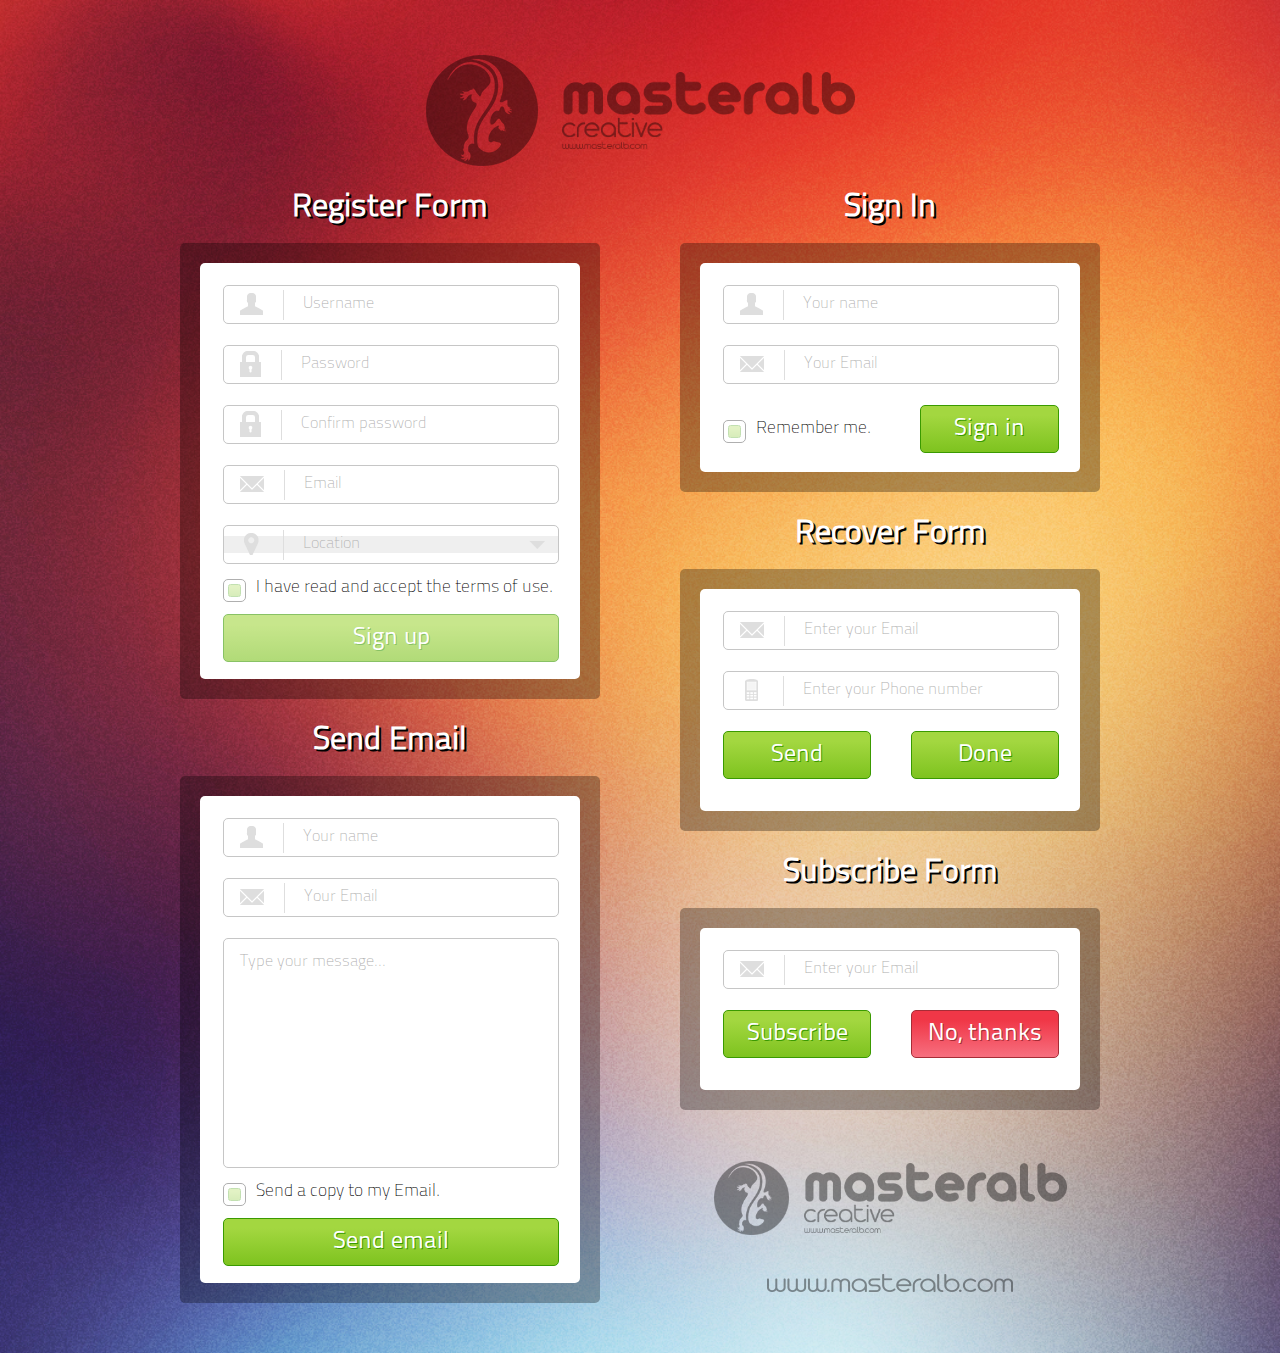
==== commit 51f5faa2: "I`m writing code to detect if terms btn was checked and it was btn is not disabled" ====
--- a/challenge01/index.html
+++ b/challenge01/index.html
@@ -84,10 +84,10 @@
                                             </label>
                                         </div>
                                         <div class="form__item__terms">
-                                            <input type="checkbox" id="terms" name="terms" value="terms">
-                                            <label for="terms"><span class="terms__border"><span class="terms__thick"></span></span> I have read and accept the terms of use.</label>
-                                        </div>
-                                        <button id="Register__Button" class="form__btn--green">Sign up</button>
+                                            <input type="checkbox" id="register__terms" name="terms" value="Register">
+                                            <label for="register__terms"><span class="terms__border"><span class="terms__thick"></span></span> I have read and accept the terms of use.</label>
+                                        </div>
+                                        <button id="register__button" class="form__btn--green" disabled>Sign up</button>
                                     </form>
                                 </div>
                                 <div class="form__container__bg"></div>
--- a/challenge01/css/style.css
+++ b/challenge01/css/style.css
@@ -69,6 +69,9 @@
 }
 
 /* Buttons */
+button:disabled {
+  opacity: .6;
+}
 .form__btn--green {
   width: 100%;
   height: 48px;
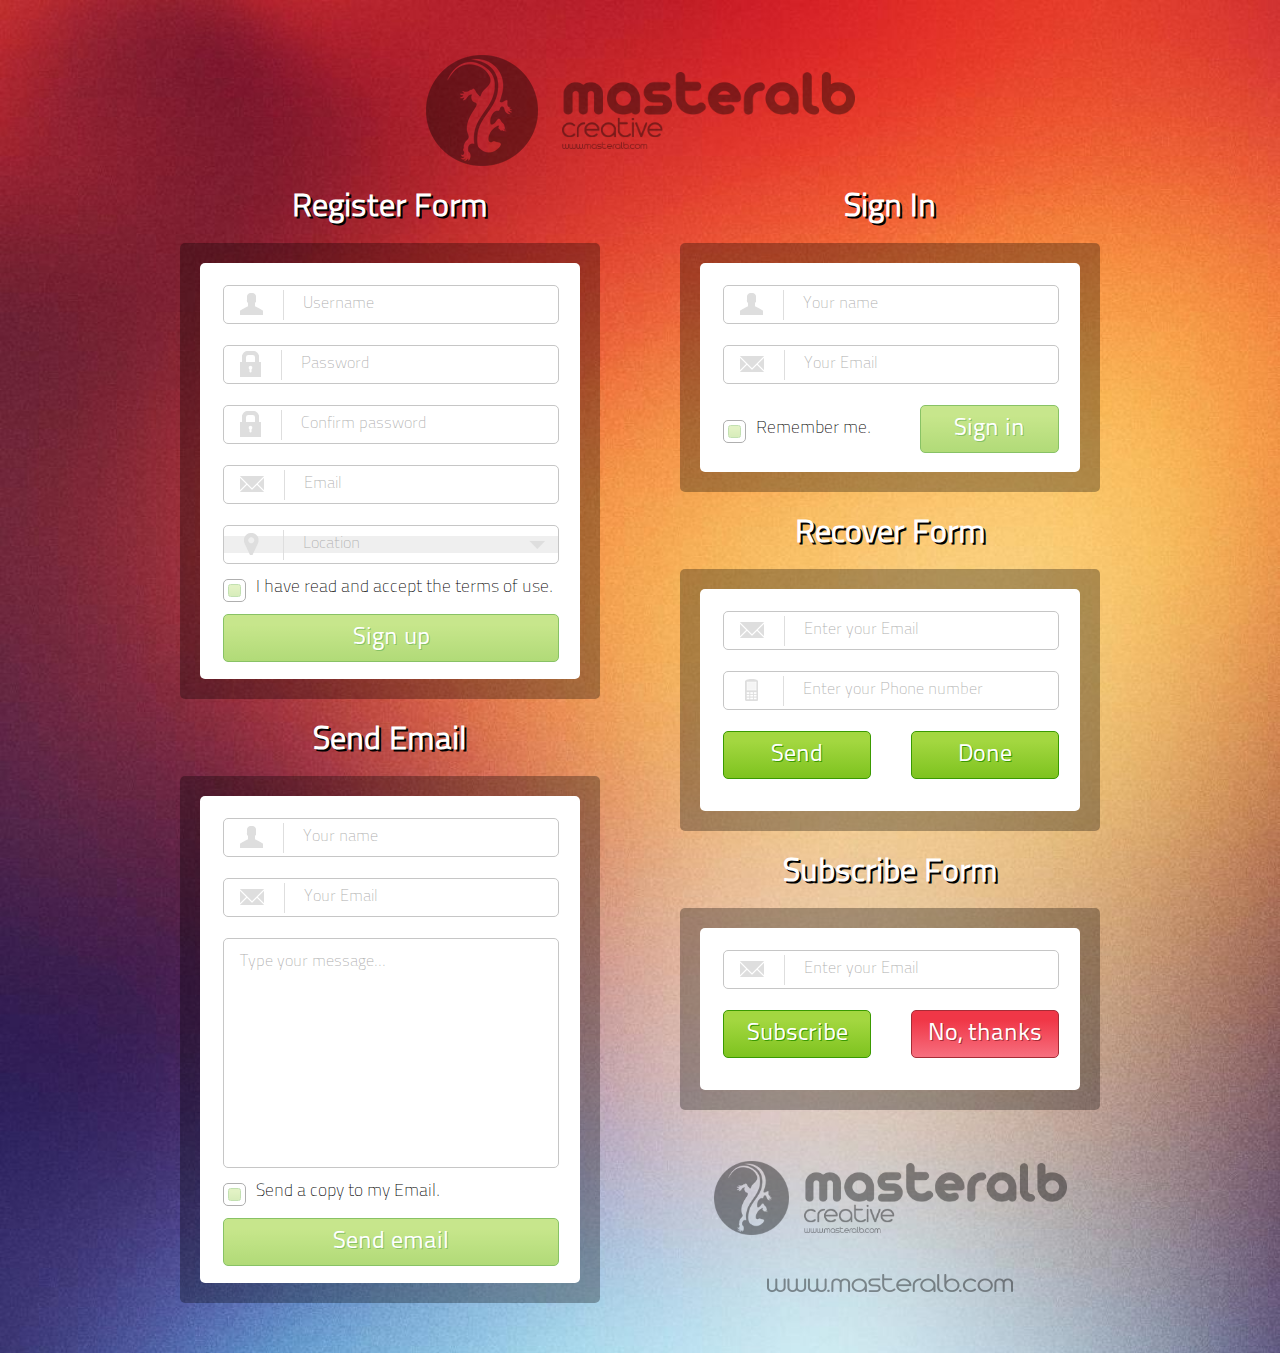
==== commit c7494f27: "Function to enable buttons after check a checkbox was written" ====
--- a/challenge01/index.html
+++ b/challenge01/index.html
@@ -84,7 +84,7 @@
                                             </label>
                                         </div>
                                         <div class="form__item__terms">
-                                            <input type="checkbox" id="register__terms" name="terms" value="Register">
+                                            <input type="checkbox" id="register__terms" name="register" value="Register">
                                             <label for="register__terms"><span class="terms__border"><span class="terms__thick"></span></span> I have read and accept the terms of use.</label>
                                         </div>
                                         <button id="register__button" class="form__btn--green" disabled>Sign up</button>
@@ -122,10 +122,10 @@
                                             <label class="form__item__label form__item__label--textarea" for="textarea"><span class="form__item__placeholder">Type your message...</span></label>
                                         </div>
                                         <div class="form__item__terms">
-                                            <input type="checkbox" id="send__terms" name="send__terms" value="terms">
+                                            <input type="checkbox" id="send__terms" name="send" value="send">
                                             <label for="send__terms"><span class="terms__border"><span class="terms__thick"></span></span> Send a copy to my Email.</label>
                                         </div>
-                                        <button id="Send__Button" class="form__btn--green form__btn__send-email">Send email</button>
+                                        <button id="send__button" class="form__btn--green form__btn__send-email" disabled>Send email</button>
                                     </form>
                                 </div>
                                 <div class="form__container__bg"></div>
@@ -161,10 +161,10 @@
                                         </div>
                                         <div class="form__item__terms-and-btn">
                                             <div class="form__item__terms">
-                                                <input type="checkbox" id="sign-in__terms" name="sign-in__terms" value="terms">
+                                                <input type="checkbox" id="sign-in__terms" name="sign-in" value="sign-in">
                                                 <label for="sign-in__terms"><span class="terms__border"><span class="terms__thick"></span></span> Remember me.</label>
                                             </div>
-                                            <button id="Button__sign-in" class="form__btn--green form__btn__sign-in">Sign in</button>
+                                            <button id="sign-in__button" class="form__btn--green form__btn__sign-in" disabled>Sign in</button>
                                         </div>
                                     </form>
                                 </div>
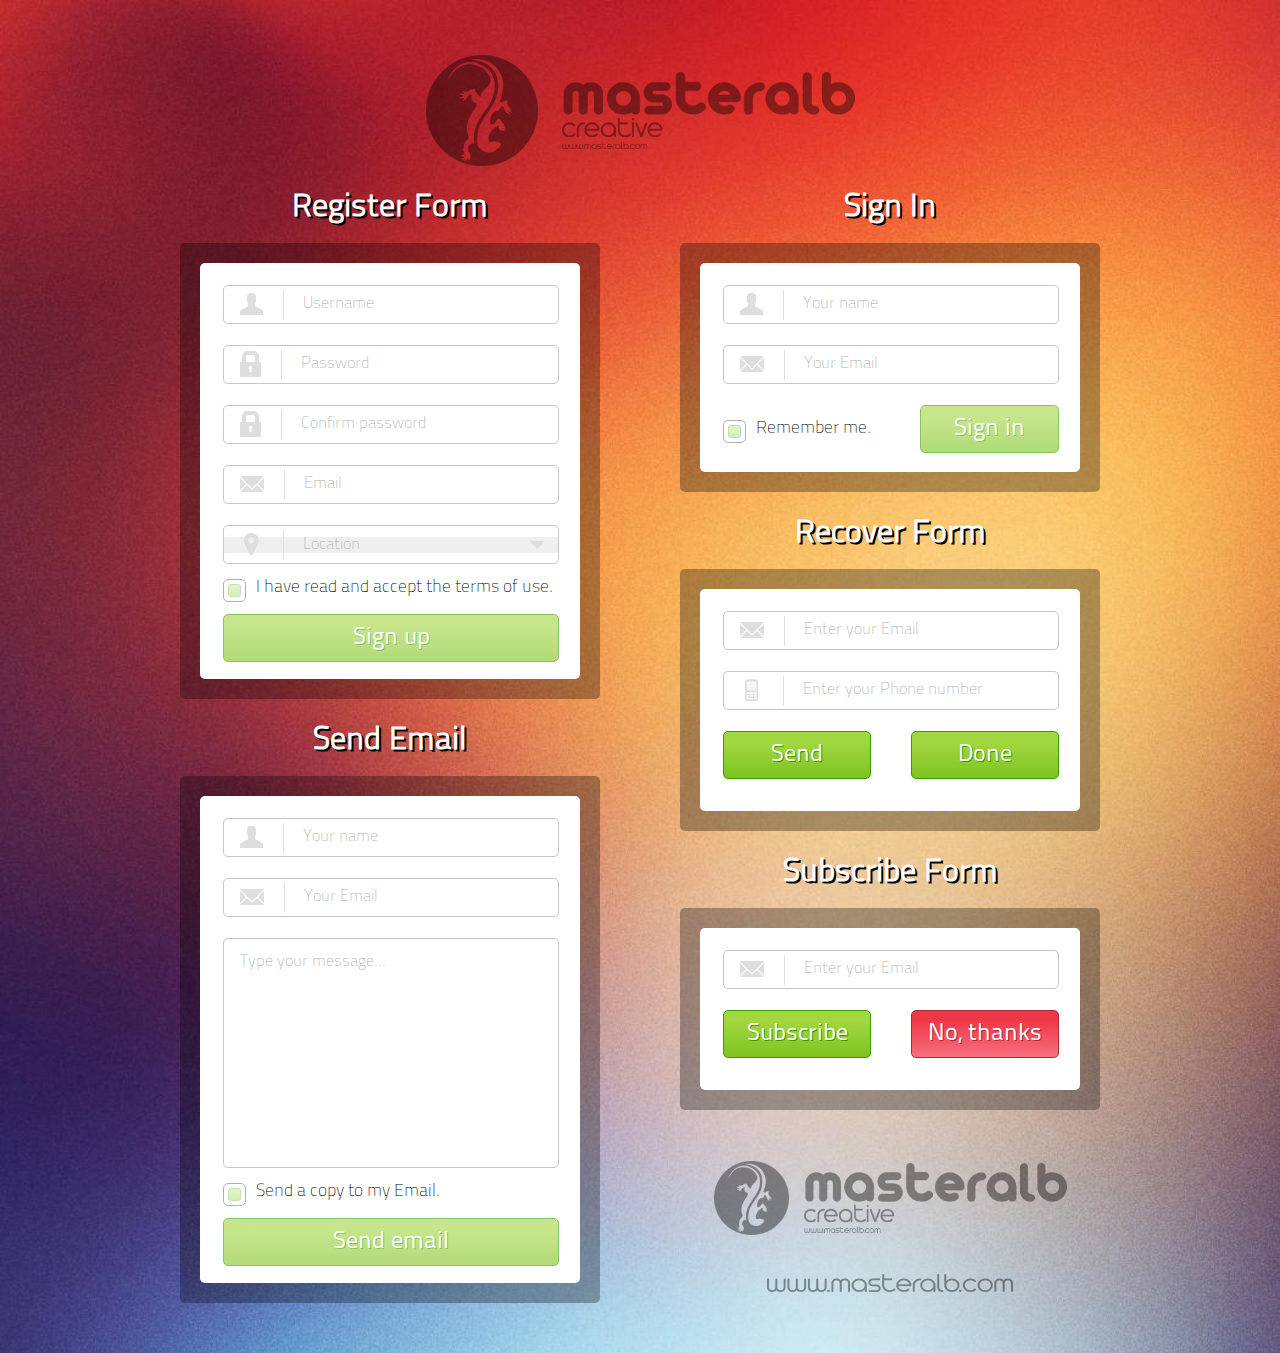
==== commit 531cbaab: "Select was styled - custom font. Minor changes in js script" ====
--- a/challenge01/index.html
+++ b/challenge01/index.html
@@ -71,16 +71,15 @@
                                         </div>
                                         <div class="form__item form__item__select">
                                             <select id="location-select" class="form__item__input form__input__content__input--select">
-                                                <option value=""></option>
-                                                <option value="location01">Location 01</option>
-                                                <option value="location02">Location 02</option>
-                                                <option value="location03">Location 03</option>
+                                                <option value="location01">Location</option>
+                                                <option value="location02">Location 2</option>
+                                                <option value="location03">Location 3</option>
                                             </select>
                                             
                                             <label class="form__item__label" for="reg__location">
                                               <img class="form__item__label__icon" src="./img/glyphicons_242_google_maps.png"> 
                                               <span class="form__item__vertical-label"></span> 
-                                              <span class="form__item__placeholder">Location</span>
+                                              <span class="form__item__placeholder"></span>
                                             </label>
                                         </div>
                                         <div class="form__item__terms">
--- a/challenge01/css/style.css
+++ b/challenge01/css/style.css
@@ -259,6 +259,7 @@
 .form__item__textarea {
   margin-bottom: 0;
 }
+
 .form__item__input {
   box-sizing: border-box;
   position: absolute;
@@ -312,7 +313,10 @@
   color: var(--primary-color);
   font-size: 16px;
 }
-
+select {
+  -webkit-appearance: none;
+  font-family: "TitilliumText22L-Thin";
+}
 .form__item__terms-and-btn {
   display: flex;
   justify-content: space-between;
